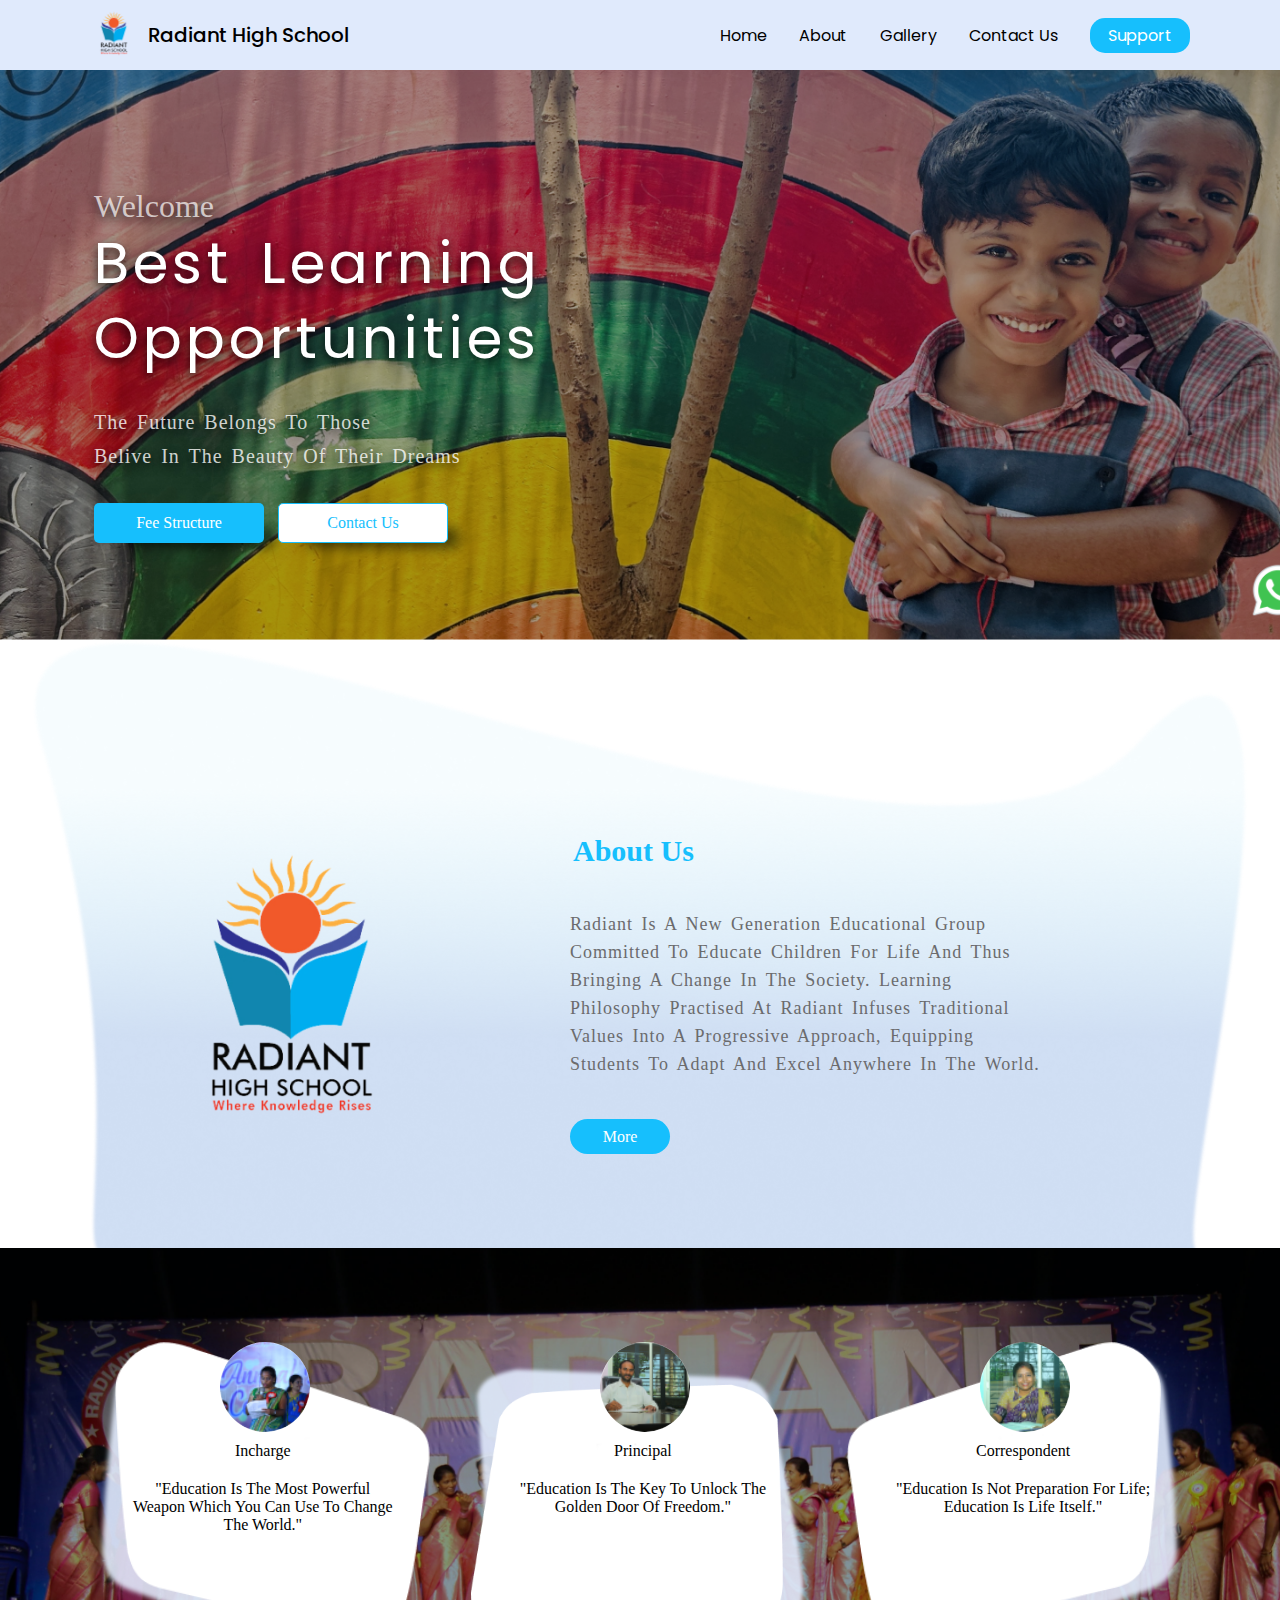
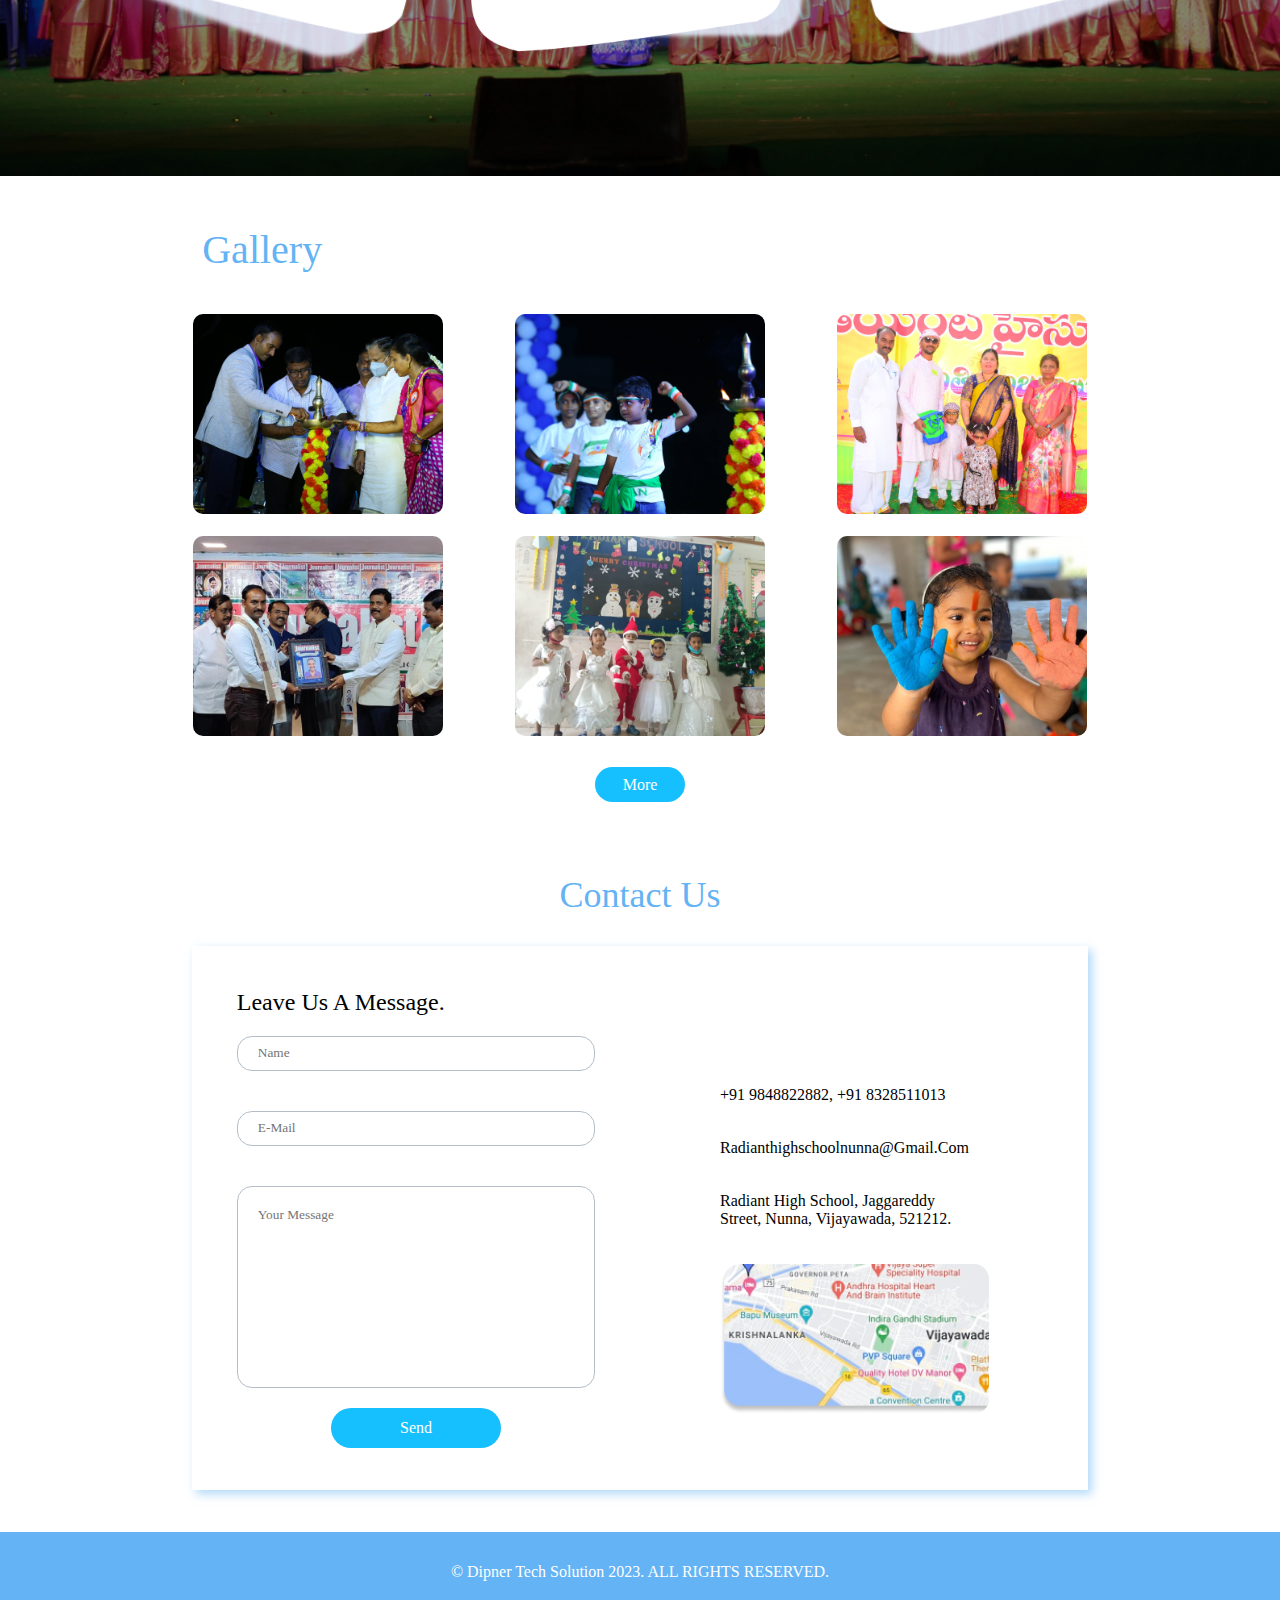
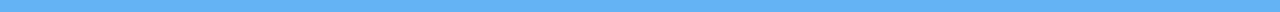
==== index.html @ 86b110e3 "Add files via upload" ====
<!DOCTYPE html>
<html lang="en">

<head>
    <meta charset="UTF-8">
    <meta http-equiv="X-UA-Compatible" content="IE=edge">
    <meta name="viewport" content="width=device-width, initial-scale=1.0">
    <!-- fonts -->
    <link rel="preconnect" href="https://fonts.googleapis.com">
    <link rel="preconnect" href="https://fonts.gstatic.com" crossorigin>
    <link
        href="https://fonts.googleapis.com/css2?family=Montserrat:wght@100;500&family=Poppins:wght@300;400;600&display=swap"
        rel="stylesheet">
    <!-- flat-icon -->
    <link rel='stylesheet'
        href='https://cdn-uicons.flaticon.com/uicons-regular-straight/css/uicons-regular-straight.css'>
    <link rel='stylesheet' href='https://cdn-uicons.flaticon.com/uicons-regular-rounded/css/uicons-regular-rounded.css'>
    <link rel='stylesheet' href='https://cdn-uicons.flaticon.com/uicons-solid-rounded/css/uicons-solid-rounded.css'>
    <link rel="shortcut icon" href="./images/logo/logo-img.png" type="image/x-icon">
    <link rel='stylesheet' href='https://cdn-uicons.flaticon.com/uicons-brands/css/uicons-brands.css'>




    <link rel="stylesheet" href="style.css">
    <title>Radiant</title>
</head>

<body>
    <!-- nav-bar -->
    <section>
        <div id="nav-bar">
            <div class="brand">
                <img style="width: 48px; height: 48px;" src="./images/logo/logo.png" alt="">
                <a href="#hero" class="brand-name" style="margin-left: 10px;font-family: 'Poppins', sans-serif;">Radiant
                    High School</a href="">
            </div>
            <div class="nav-links">
                <a href="#hero">Home</a href="">
                <a href="#about">About</a href="">
                <a href="#gallery">Gallery</a href="">
                <a href="#contact">Contact Us</a href="">
                <a href="./support.html" class="support-button"
                    style="width: 100px; height: 35px; background-color: #16BFFD;color: white;border-radius: 15px;">Support</a
                    href="">
            </div>

        </div>

    </section>
    <a href="https://wa.me/+918328511013" target="_blank" rel="noopener noreferrer"><img class="whatsapp-icon"
            src="./images/whatsapp--v1.png" alt="" srcset=""></a>

    <!-- hero-section -->
    <section id="hero">
        <div class="hero-content">
            <div class="content-div">
                <div>
                    <h2 style="font-size: 32px;font-weight: 400;color: rgba(255, 255, 255, 0.700);margin-top: 60px;text-shadow: 0px 4px 10px rgba(0,0,0,0.80); ">Welcome</h2>
                </div>
                <div>
                    <h1
                        style="font-size: 58px;font-weight: 400;color: white; word-spacing: 10px;line-height: 75px;letter-spacing: 4px; font-family: 'Poppins', sans-serif;text-shadow: 0px 4px 10px rgba(0,0,0,0.80);">
                        Best Learning <br> Opportunities</h1>
                </div>
                <div>
                    <p
                        style="font-size: 20px;font-weight: 400;color: rgba(255, 255, 255, 0.800); line-height: 34px;word-spacing: 3px;letter-spacing: 1px; margin: 30px 0;text-shadow: 0px 4px 10px rgba(0,0,0,0.80);">
                        The future belongs to those <br> belive in the beauty of their dreams
                    </p>
                </div>
                <div class="">
                    <button class="" style="box-shadow: 20px 15px 12px -10px rgba(0,0,0,0.54);">Fee Structure</button>
                    <button class="light-btn" style="box-shadow: 20px 15px 12px -10px rgba(0,0,0,0.54);">Contact
                        us</button>
                </div>
            </div>
        </div>
        <div class="hero-img">
            
        </div>

    </section>

    <!-- about-section -->
    <section id="about" style="background-image: url('./images/bg-shaps/Rectangle\ 4.png');">
        <div id="about-main-div" class="about-div">
            <img class="about-img" style="height: 300px;width: 400px;" src="./images/logo/logo-img.png" alt="">
            <div class="about-content">
                <h3 style="font-size: 30px;color: #16BFFD; margin-left: 3px;">about us</h3>
                <p style="font-size: 18px;word-spacing: 3px;letter-spacing: 1px;line-height: 28px; color: #6B6B6D;">
                    Radiant is a New Generation Educational Group <br> committed to educate children for life and thus
                    <br> bringing a change in the society. Learning <br> philosophy practised at Radiant infuses
                    traditional <br> values into a progressive approach, equipping <br> students to adapt and excel
                    anywhere in the world.
                </p>
                <button id="about-more-btn" style="width: 100px;height: 35px; border-radius: 20px;">more</button>
            </div>
        </div>
        <div id="about-sub-div" class="about-div" style="display: none;">
            <div class="about-content"style="width: 75%;">
                <h3 style="font-size: 30px;color: #16BFFD;margin: 0 auto;">about us</h3>
                <p style="font-size: 18px;word-spacing: 3px;letter-spacing: 1px;line-height: 28px; color: #6B6B6D;">
                    Radiant
                    <br><br>
                    Radiant is a New Generation Educational Group committed to educate children for life and thus
                    bringing a change in the society. Learning philosophy practised at Radiant infuses traditional
                    values into a progressive approach, equipping students to adapt and excel anywhere in the world.
                    <br><br>
                    Radiant High School, Nunna Campus started way back in 2017. Following the STATE curriculum and
                    implementing a wide range of extra-curricular activities, school now has strength of 1000+ children
                    from grades Nursery to Class X, making it the Best School in Nunna Town.
                </p>
            </div>
        </div>
    </section>
    <section id="about-img">
        <div class="about-bg-img">
            <div class="about-bg-img-div"
                style="background-image: url('./images/bg-shaps/g-1.png');background-repeat: no-repeat;background-position: center left; background-size: contain;">
                <div class="profile" style="background-image: url(./images/staff/incharge.png);"></div>
                <div class="about-cnt">
                    <p>Incharge</p>
                    <p style="margin: 20px;">"Education is the most powerful weapon which you can use to change the
                        world."</p>
                </div>
            </div>
            <div class="about-bg-img-div"
                style="background-image: url('./images/bg-shaps/g-2.png');background-repeat: no-repeat;background-position: center;background-size: contain;">
                <div class="profile" style="background-image: url('./images/staff/prinipal.png');"></div>
                <div class="about-cnt">
                    <p>Principal</p>
                    <p style="margin: 20px;">"Education is the key to unlock the golden door of freedom."</p>
                </div>

            </div>
            <div class="about-bg-img-div"
                style="background-image: url('./images/bg-shaps/g-3.png');background-repeat: no-repeat;background-position: center right;background-size: contain;">
                <div class="profile" style="background-image: url(./images/staff/correspondent.png);"></div>
                <div class="about-cnt">
                    <p>Correspondent</p>
                    <p style="margin: 20px;">"Education is not preparation for life; education is life itself."</p>
                </div>
            </div>
        </div>
    </section>

    <!-- gallery -->
    <section id="gallery">
        <h1 style="margin: 50px 0 30px 12%;font-size: 40px;">Gallery</h1>
        <div class="gallery-imgs">
            <div class="gallery-div">
                <div class="gallery-div-imgs" style="background-image: url('./images/gallery-images/g-1.png')"></div>
                <div class="gallery-div-imgs" style="background-image: url('./images/gallery-images/g-2.png')"></div>
                <div class="gallery-div-imgs" style="background-image: url('./images/gallery-images/g-3.png')"></div>
            </div>
            <div class="gallery-div">
                <div class="gallery-div-imgs" style="background-image: url('./images/gallery-images/g-4.png')"></div>
                <div class="gallery-div-imgs" style="background-image: url('./images/gallery-images/g-5.png')"></div>
                <div class="gallery-div-imgs" style="background-image: url('./images/gallery-images/g-6.png')"></div>
            </div>
            <button id="more-button"
                style="width: 90px;height: 35px; border-radius: 25px; margin-top: 20px;">more</button>
            <div class="gallery-div hidden-img-div">
                <div class="gallery-div-imgs" style="background-image: url('./images/gallery-images/g-7.png')"></div>
                <div class="gallery-div-imgs" style="background-image: url('./images/gallery-images/g-8.png')"></div>
                <div class="gallery-div-imgs" style="background-image: url('./images/gallery-images/g-9.png')"></div>

            </div>


        </div>

    </section>

    <!-- contact -->
    <section id="contact">
        <h1>contact us</h1>
        <div class="contact-div">
            <form id="form" action="">
                <h2 style="margin-left: 10%;font-weight: 500;">Leave us a message.</h2>
                <input type="text" placeholder="name">
                <input type="email" placeholder="e-mail">
                <textarea name="" id="" cols="30" rows="10" placeholder="your message"></textarea>
                <button style="margin: 0 auto;border-radius: 25px;">send</button>
            </form>
            <div class="contact-content">
                <div class="contact-divs contact-social-links">
                    <a href="https://www.youtube.com/@radiantschoolnunna" target="_blank"><i
                            class="fi fi-brands-youtube"></i></a>
                    <a href="" target="_blank"></a><i class="fi fi-brands-instagram"></i>
                    <a href="https://www.facebook.com/radiantnunna" target="_blank"><i
                            class="fi fi-brands-facebook"></i></a>
                    <a href="" target="_blank"></a><i class="fi fi-brands-twitter"></i>
                </div>
                <div class="contact-divs contact-phone">
                    <i class="fi fi-rr-phone-call"></i>
                    <p>+91 9848822882, +91 8328511013</p>
                </div>
                <div class="contact-divs">
                    <i class="fi fi-sr-envelope"></i>
                    <p>radianthighschoolnunna@gmail.com</p>
                </div>
                <div class="contact-divs contact-address">
                    <i class="fi fi-rs-marker"></i>
                    <p>Radiant high school, Jaggareddy <br> street, Nunna, Vijayawada, 521212.</p>
                </div>
                <div class="contact-map-area" style="margin-left: 80px;"></div>

            </div>

        </div>

    </section>


    <section id="footer">
        <p>© Dipner Tech Solution 2023. ALL RIGHTS RESERVED.</p>

    </section>





    <script src="./script.js"></script>
</body>

</html>
---- style.css ----
* {
    margin: 0;
    padding: 0;
    font-family: 'Itim', cursive;
    text-transform: capitalize;
    scroll-behavior: smooth;
}

button {
    width: 170px;
    height: 40px;
    cursor: pointer;
    font-size: 16px;
    border-radius: 5px;
    border: none;
    background-color: #16BFFD;
    color: #ffffff;
}
.light-btn {
    margin-left: 10px;
    background-color: #ffffff;
    color: #16BFFD;
    border: 1px solid #16BFFD;
}
.light-btn:hover {
    background-color: #16bffd2d;
    color: white;
    border: 1px solid white;
}
button:hover {
    background-color: #1aa9dc;
}
a {
    text-decoration: none;
    color: black;
    font-family: 'Poppins', sans-serif;
}
h1 {
    font-weight: 400;
    font-size: 36px;
    color: #64B3F4;
}


#nav-bar,.nav-links,.brand,.whatsapp ,.support-button,#hero,.hero-content,.content-div,#about ,.about-content,#about-img,.about-div, .gallery-div,.about-bg-img, .gallery-imgs, #contact, .contact-div, .contact-content,.contact-divs ,#footer, #support, .support-div{
    display: flex;
    align-items: center;
    justify-content: center;
}
.whatsapp-icon {
    width: 60px;
    height: 60px;
    cursor: pointer;
    position: fixed;
    top: 35rem;
    left: 78rem;
}
#nav-bar {
    width: 100%;
    height: 70px;
    background-color: #E0EAFC;
    justify-content: space-between;
    position: fixed;
    z-index: 2;
}


.brand {
    margin-left: 90px;
}

.brand-name {
    font-size: 20px;
    font-weight: 500;
}

.nav-links {
    width: 470px;
    height: 45px;
    font-size: 16px;
    margin-right: 90px;
    justify-content: space-between;
    color: rgba(0, 0, 0, 0.5);
}
.nav-links a:hover{
    color: #16BFFD;
}
/* hero-sec */
#hero {
    height: 40rem;
    background-image: url('./images/hero-img.png');
    background-size: cover;
}

.hero-content,
.hero-img {
    width: 45%;
    height: 90%;
    margin-top: 50px;
}

.hero-content {
    justify-content: flex-start;
}

.content-div {
    height: 70%;
    margin: 0 0 30px 30px;
    flex-direction: column;
    align-items: flex-start;
    justify-content: space-between;
}

/* about-sec */

#about {
    height: 38rem;
    width: 95%;
    background-size: cover;
    margin: 0 auto;
    flex-direction: column;
}

.about-div {
    height: 100%;
    width: 95%;
    position: relative;
    top: 50px;
}
.about-img {
    position: relative;
    right: 80px;
    
}
.about-content {
    height: 20rem;
    width: 540px;
    flex-direction: column;
    align-items: flex-start;
    justify-content: space-between;
}

/* about-img-box */

#about-img {
    height: 33rem;
    background-image: url('./images/bg-image/about-bg-img.png');
    background-size: cover;
    flex-direction: column;
    background-position: center;
}
.about-bg-img {
    width: 90%;
    height: 90%;

}
.about-bg-img-div{
    width: 33%;
    height: 80%;
}
.profile {
    width: 90px;
    height: 90px;
    border-radius: 50%;
    background-color: white;
    position: relative;
    top: 20px;
    left: 150px;
    background-position: center;
    background-size: cover;
}
.about-cnt {
    width: 300px;
    margin: 30px 0 30px 43px;
    text-align: center;
}

/* gallery */

#gallery {
    width: 90%;
    height: 100%;
    margin: 0 auto ;
}
.gallery-imgs {
    width: 90%;
    height: 100%;
    flex-direction: column;
    justify-content: space-between;
    margin: 0 auto;
}
.gallery-div {
    width: 100%;
    height: 12rem;
    justify-content: space-evenly;
    margin: 15px 0;
}
.gallery-div-imgs {
    height: 200px;
    width: 250px;
    background-size: cover;
    background-position: center;
    border-radius: 10px;
}
.hidden-img-div {
    display: none;
}

/* contact-sec */
#contact {
    height: 40rem;
    flex-direction: column;
    margin-top: 60px;
}
.contact-div {
    width: 70%;
    height: 85%;
    box-shadow: 4px 4px 9px rgba(100, 179, 244, 0.5);
    margin-top: 30px;
}
#form {
    display: flex;
    flex-direction: column;
    width: 50%;
}
#form input {
    width: 80%;
    height: 35px;
    margin: 20px auto;
    border: 1px solid #B4BEC8;
    border-radius: 15px;
    padding: 0 20px;
    box-sizing: border-box;
    
}
#form input:focus {
    outline: none;
}
#form textarea {
    width: 80%;
    border: 1px solid #B4BEC8;
    margin: 20px auto;
    border-radius: 15px;
    resize: none;
    box-sizing: border-box;
    padding: 20px;

}

#form textarea:focus {
    outline: none;
}
.contact-content {
    width: 50%;
    height: 72%;
    flex-direction: column;
    justify-content: space-between;
    align-items: flex-start;
}
.contact-content div{
    margin-left: 60px;
}
.contact-content div i {
    color: #64B3F4;
    margin: 0 10px;
    font-size: 18px;
    cursor: pointer;
}
.contact-social-links .fi {
    font-size: 24px;
    margin-right: 20px;
}
.contact-content div p {
    font-size: 16px;
    cursor: pointer;
}
.contact-map-area {
    width: 60%;
    height: 150px;
    border-radius: 15px;
    background-image: url('./images/map.png');
    background-size: cover;
}
/* support */
#support {
    height: 40rem;
    flex-direction: column;
}
.support-div {
    width: 80%;
    height: 75%;
    margin-top: 30px;
    border-radius: 20px;
    box-shadow: 2px 10px 28px rgba(100, 179, 244, 0.5);

}
/* footer */
#footer {
    height: 80px;
    margin-top: 30px;
    background-color: #64B3F4;
    color: #ffffff;
}
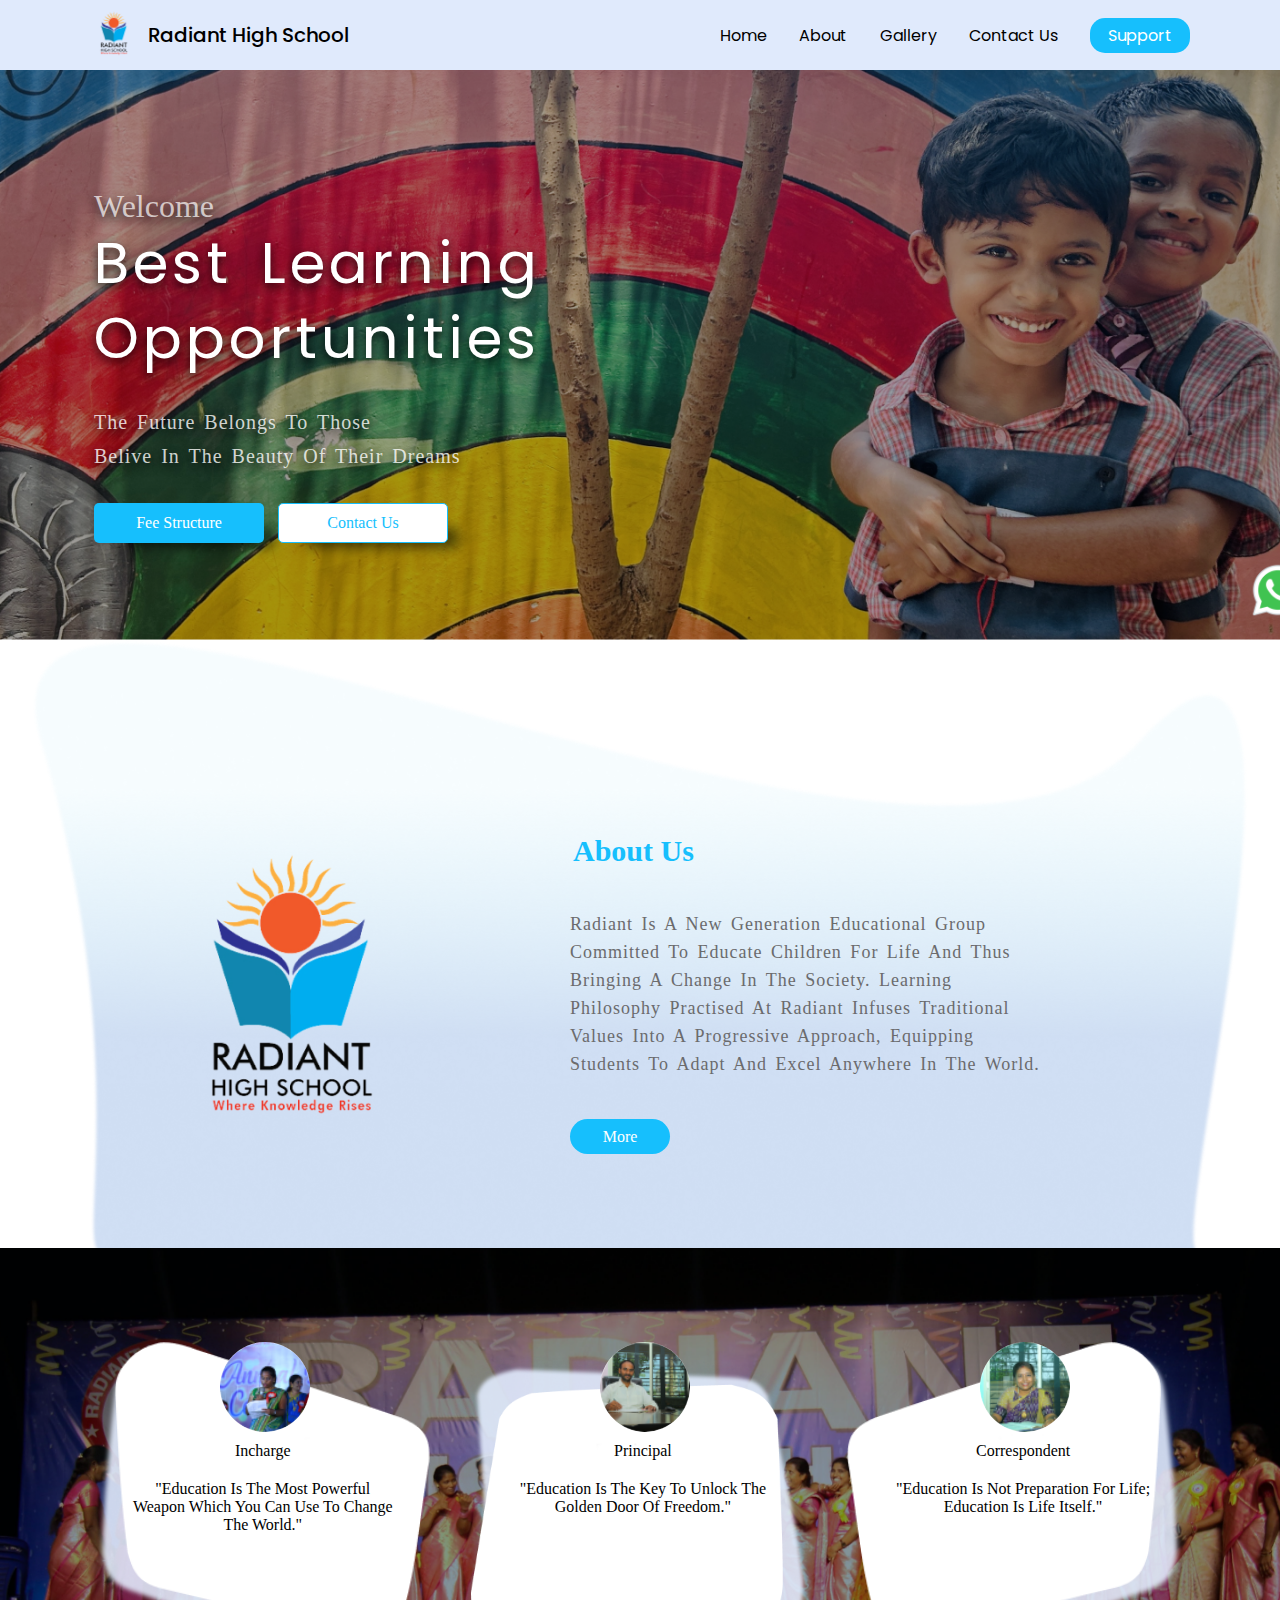
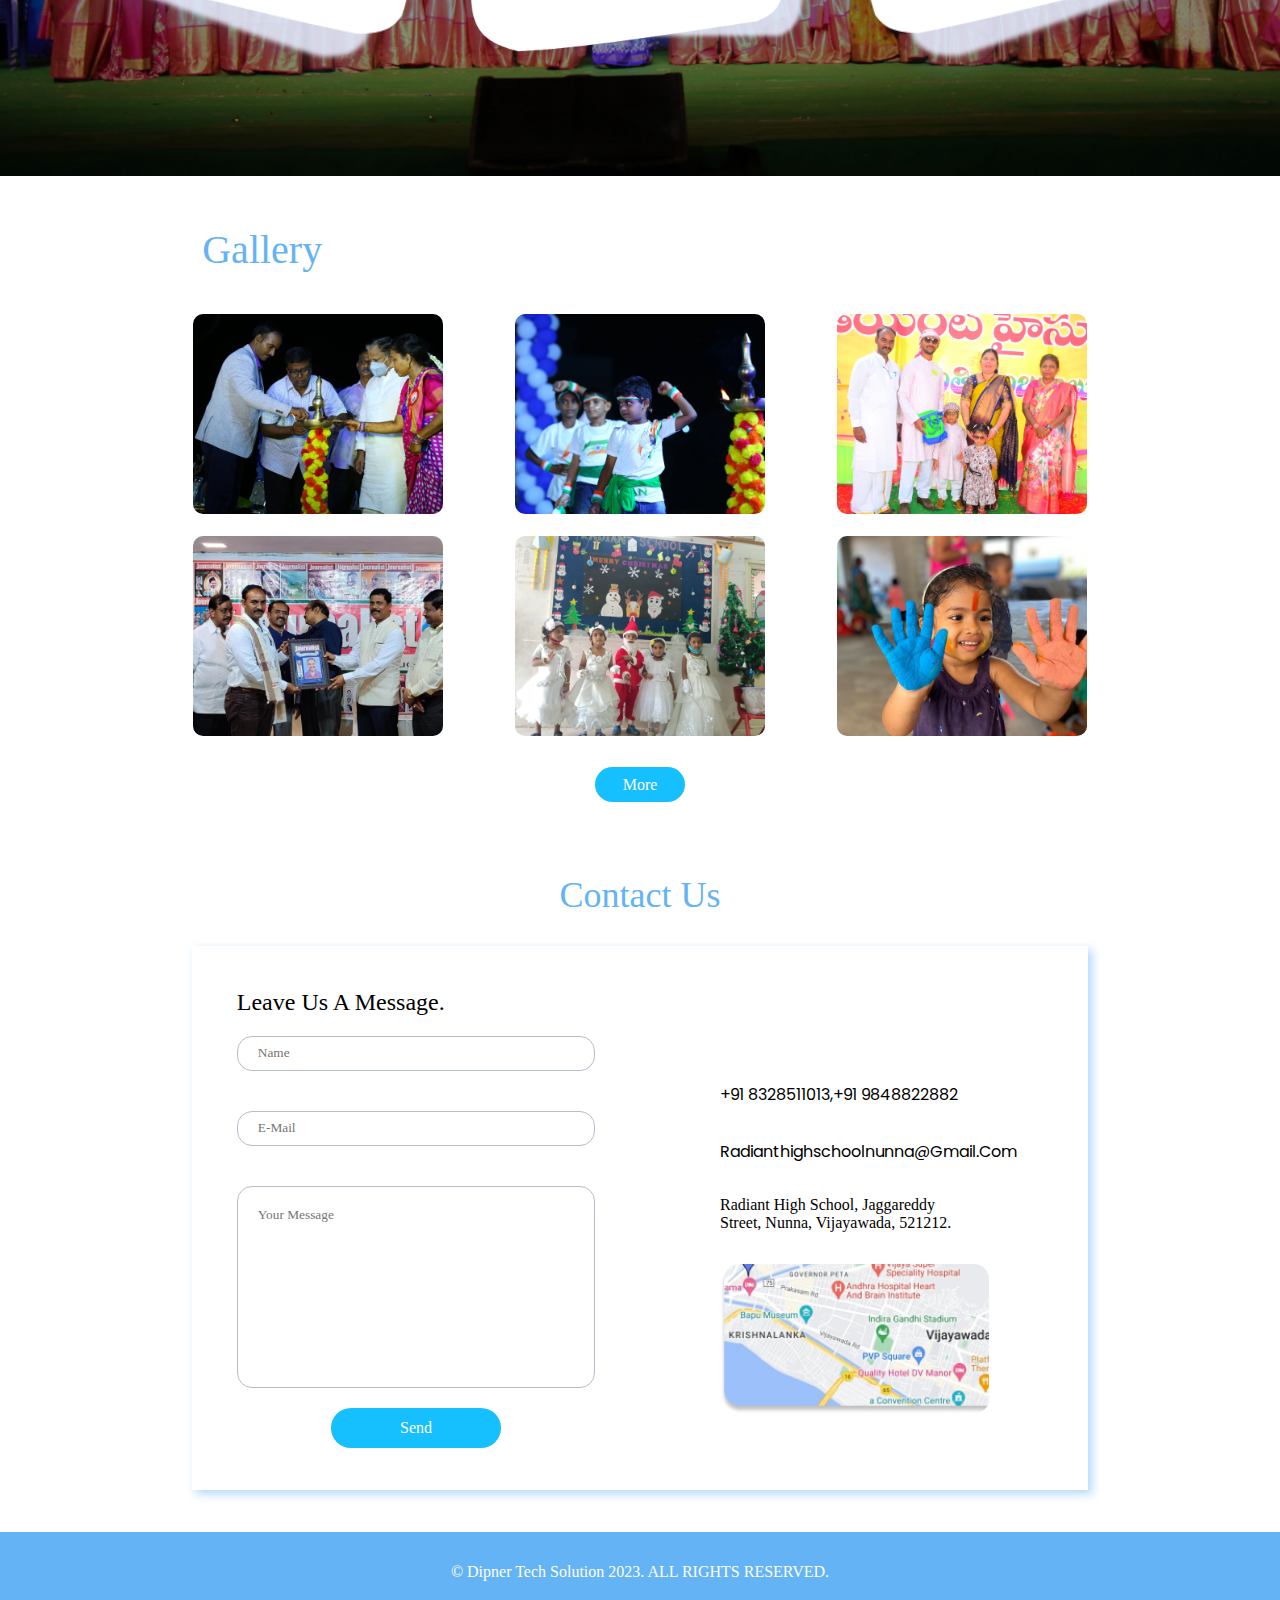
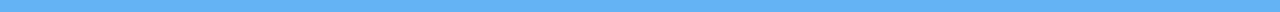
==== commit a432d058: "Update index.html" ====
--- a/index.html
+++ b/index.html
@@ -23,7 +23,7 @@
 
 
     <link rel="stylesheet" href="style.css">
-    <title>Radiant</title>
+    <title>Radiant High School</title>
 </head>
 
 <body>
@@ -195,17 +195,22 @@
                 </div>
                 <div class="contact-divs contact-phone">
                     <i class="fi fi-rr-phone-call"></i>
-                    <p>+91 9848822882, +91 8328511013</p>
+                    <a href="tel:+918328511013">+91 8328511013 </a>
+                    <a>  ,  </a>
+                    <a href="tel:+919848822882">+91 9848822882</a>
                 </div>
                 <div class="contact-divs">
                     <i class="fi fi-sr-envelope"></i>
-                    <p>radianthighschoolnunna@gmail.com</p>
+                    <!-- <p>radianthighschoolnunna@gmail.com</p> -->
+                    <a href="mailto:radianthighschoolnunna@gmail.com">radianthighschoolnunna@gmail.com</a>
                 </div>
                 <div class="contact-divs contact-address">
                     <i class="fi fi-rs-marker"></i>
                     <p>Radiant high school, Jaggareddy <br> street, Nunna, Vijayawada, 521212.</p>
                 </div>
-                <div class="contact-map-area" style="margin-left: 80px;"></div>
+
+                <!-- need maps corection-->
+                <div class="contact-map-area" style="margin-left: 80px; " hred="https://goo.gl/maps/NvgLVEZbPUdjCPYXA" ></div>
 
             </div>
 
@@ -226,4 +231,4 @@
     <script src="./script.js"></script>
 </body>
 
-</html>+</html>
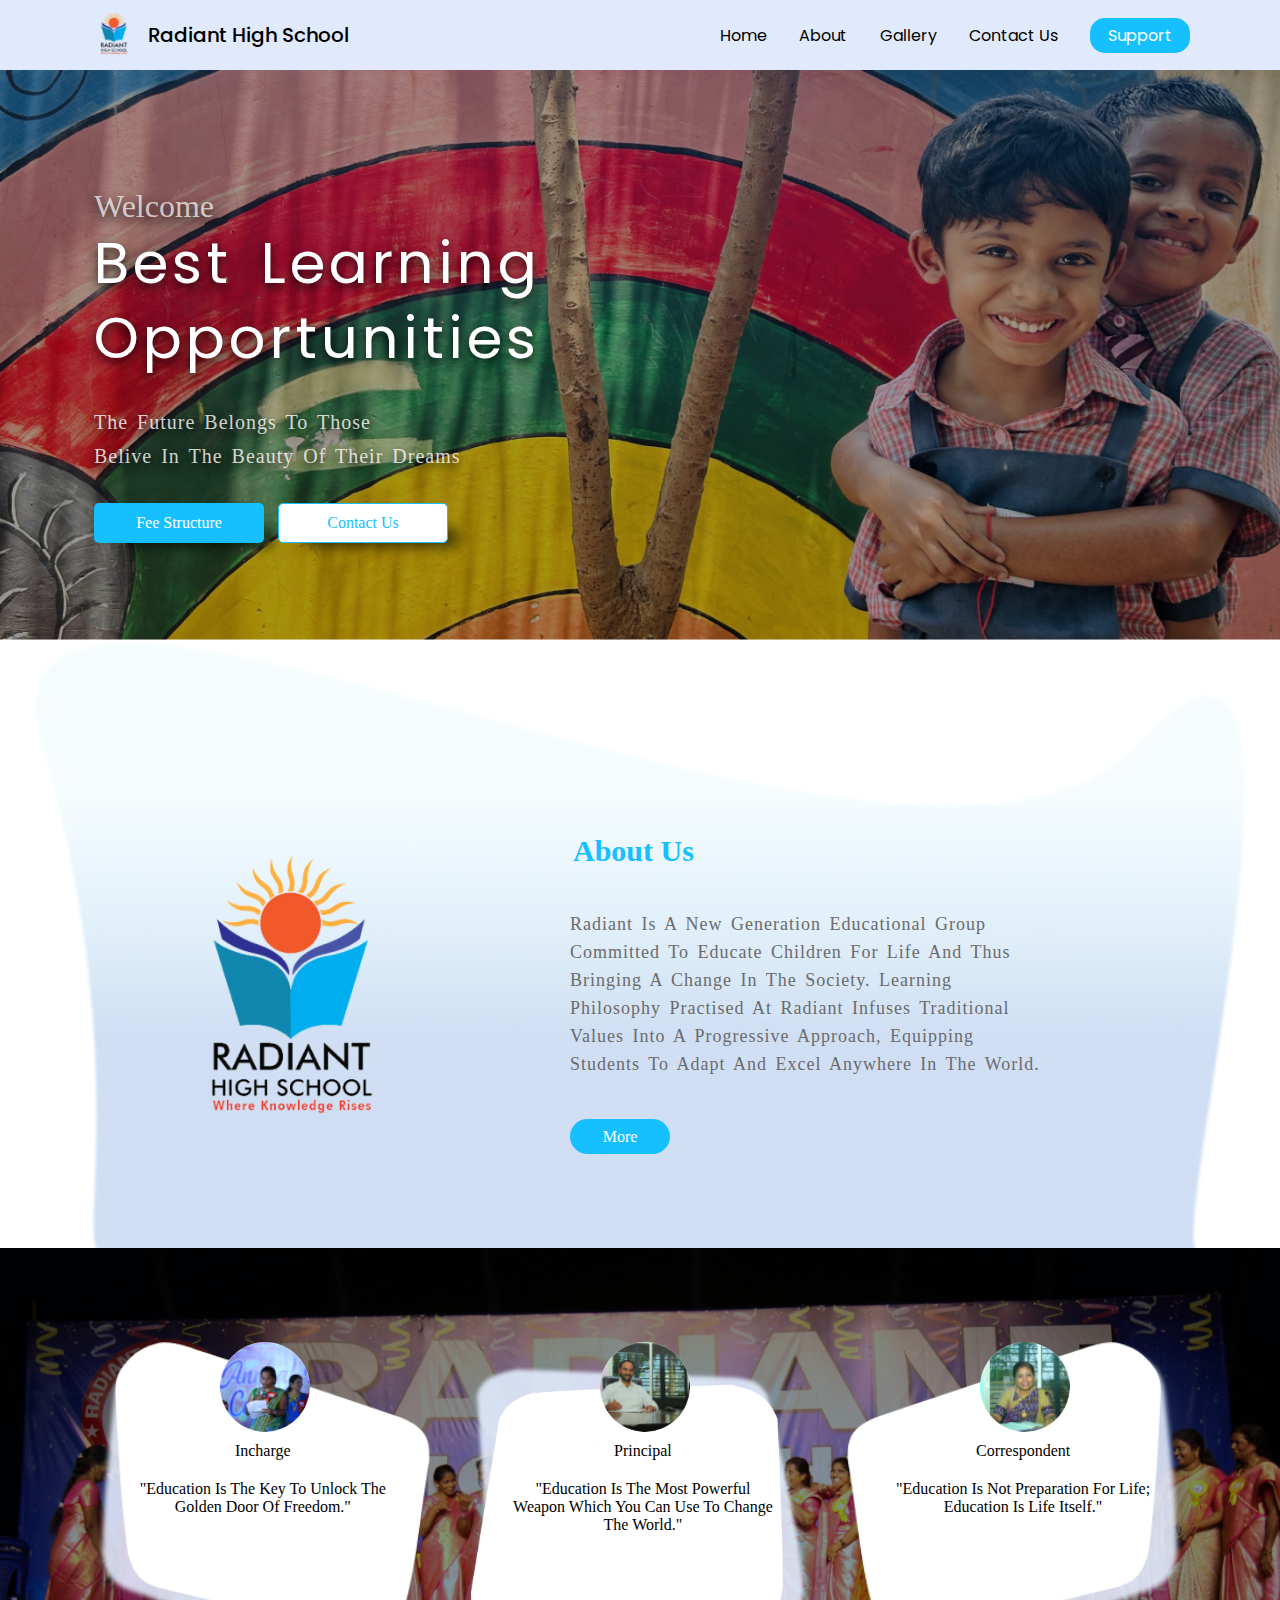
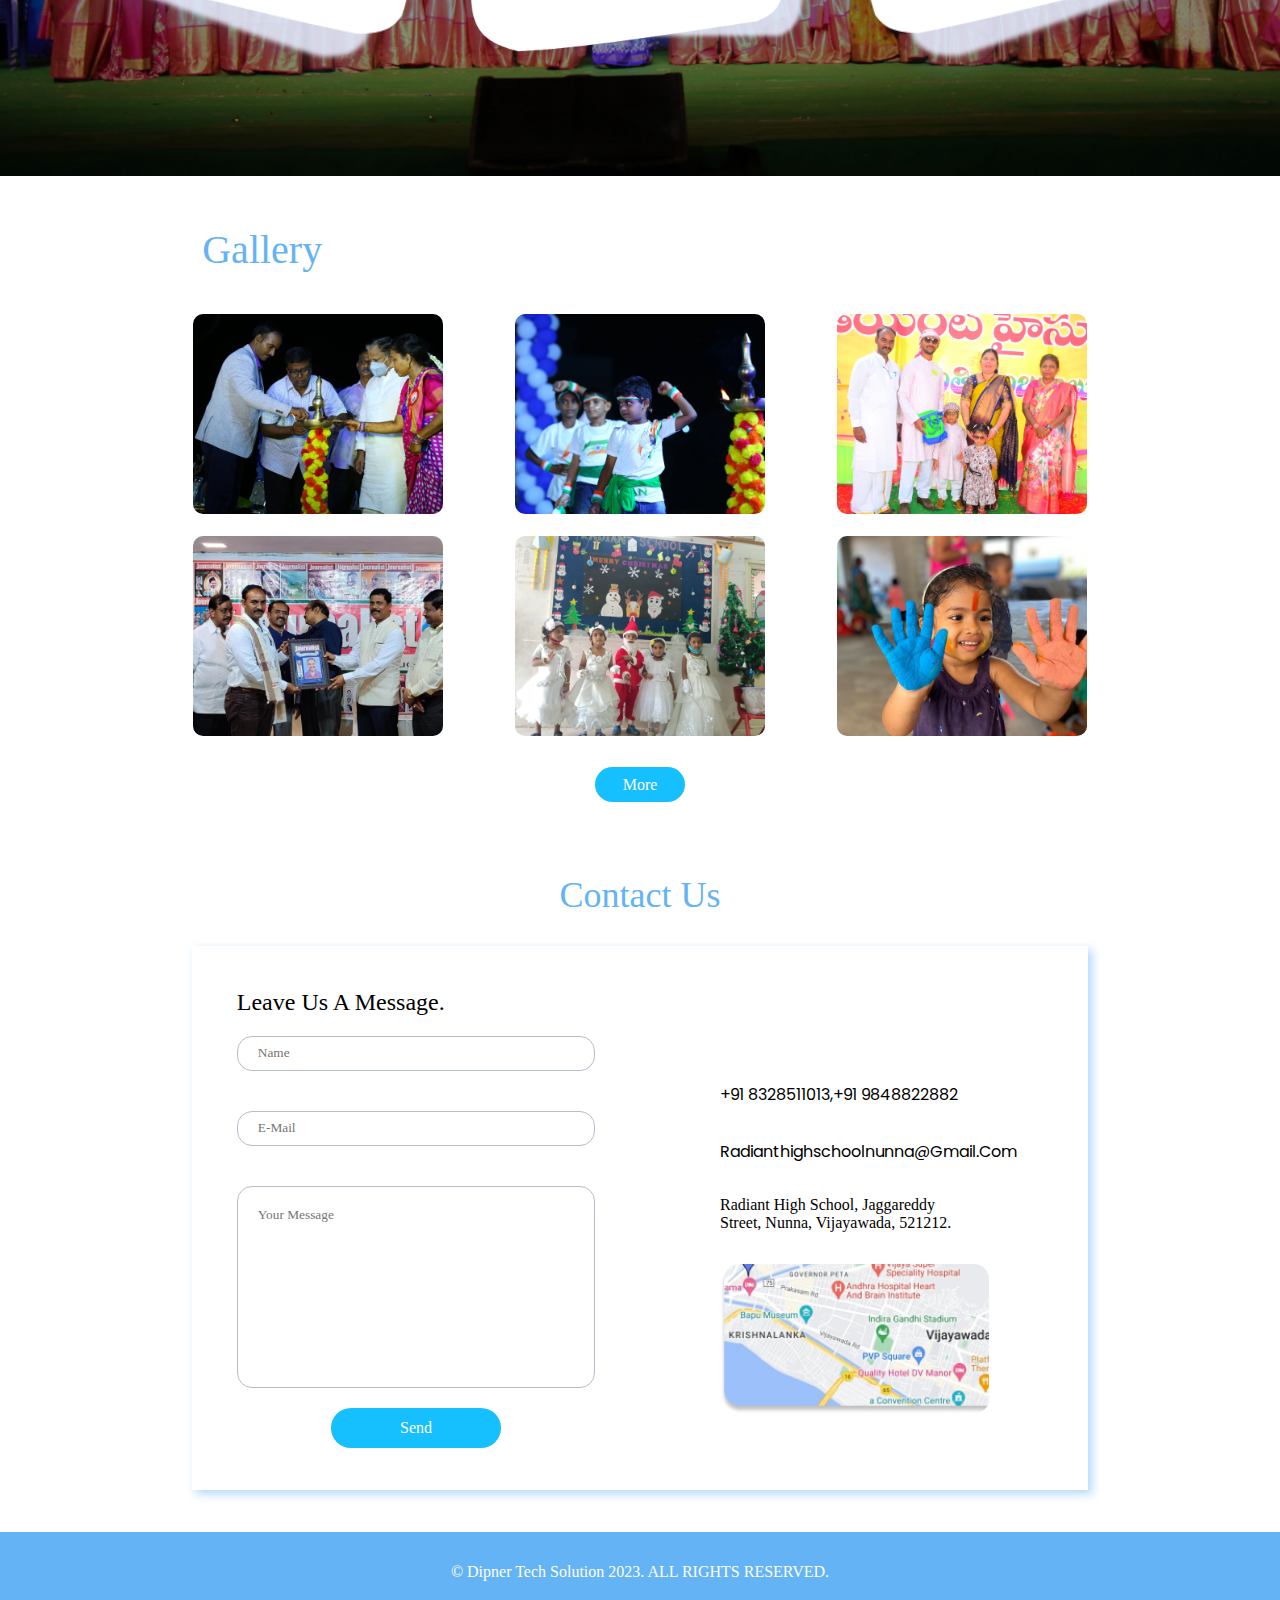
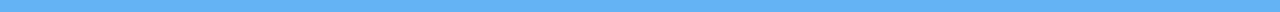
==== commit a3370323: "Update index.html" ====
--- a/index.html
+++ b/index.html
@@ -121,8 +121,8 @@
                 <div class="profile" style="background-image: url(./images/staff/incharge.png);"></div>
                 <div class="about-cnt">
                     <p>Incharge</p>
-                    <p style="margin: 20px;">"Education is the most powerful weapon which you can use to change the
-                        world."</p>
+                    <p style="margin: 20px;">"Education is the key to unlock the golden door of freedom."</p>
+                        
                 </div>
             </div>
             <div class="about-bg-img-div"
@@ -130,7 +130,8 @@
                 <div class="profile" style="background-image: url('./images/staff/prinipal.png');"></div>
                 <div class="about-cnt">
                     <p>Principal</p>
-                    <p style="margin: 20px;">"Education is the key to unlock the golden door of freedom."</p>
+                    <p style="margin: 20px;">"Education is the most powerful weapon which you can use to change the
+                        world."</p>
                 </div>
 
             </div>
--- a/style.css
+++ b/style.css
@@ -52,8 +52,8 @@
     height: 60px;
     cursor: pointer;
     position: fixed;
-    top: 35rem;
-    left: 78rem;
+    top: 43rem;
+    left: 90rem;
 }
 #nav-bar {
     width: 100%;
@@ -300,4 +300,4 @@
     margin-top: 30px;
     background-color: #64B3F4;
     color: #ffffff;
-}+}
